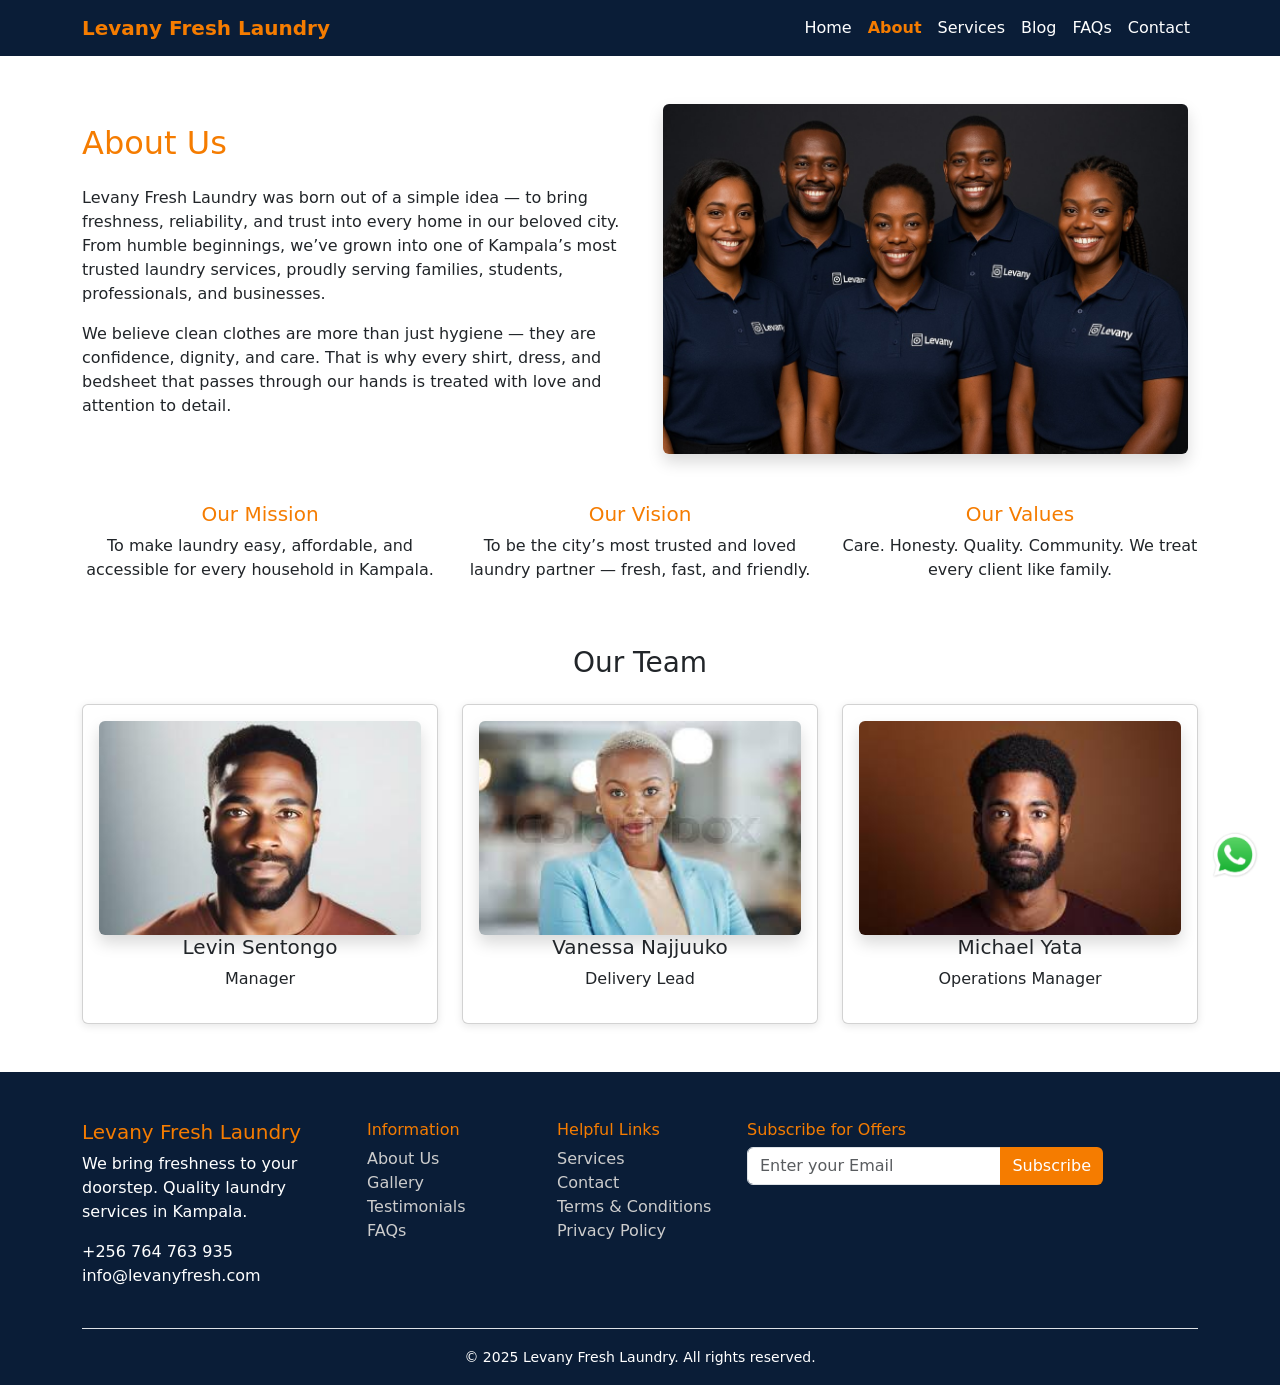
==== About.html @ 3fed4885 "Add files via upload" ====
<!DOCTYPE html>
<html lang="en">
<head>
  <meta charset="UTF-8">
  <title>Levany Fresh Laundry - Home</title>
  <meta name="viewport" content="width=device-width, initial-scale=1">
   <link rel="icon" href="./images/favicon.ico.png">
  <link href="https://cdn.jsdelivr.net/npm/bootstrap@5.3.2/dist/css/bootstrap.min.css" rel="stylesheet">
  <link rel="stylesheet" href="https://cdnjs.cloudflare.com/ajax/libs/font-awesome/6.5.0/css/all.min.css">
  <link rel="stylesheet" href="css/style.css">
</head>
<body>

<!-- Navbar -->
<nav class="navbar navbar-expand-lg navbar-dark sticky-top">
  <div class="container">
    <a class="navbar-brand" href="index.html">Levany Fresh Laundry</a>
    <button class="navbar-toggler" type="button" data-bs-toggle="collapse" data-bs-target="#navbarNav">
      <span class="navbar-toggler-icon"></span>
    </button>
    <div class="collapse navbar-collapse justify-content-end" id="navbarNav">
      <ul class="navbar-nav">
        <li class="nav-item"><a class="nav-link" href="index.html">Home</a></li>
        <li class="nav-item"><a class="nav-link active" href="about.html">About</a></li>
        <li class="nav-item"><a class="nav-link" href="services.html">Services</a></li>
        <li class="nav-item"><a class="nav-link" href="blog.html">Blog</a></li>
        <li class="nav-item"><a class="nav-link" href="faqs.html">FAQs</a></li>
        <li class="nav-item"><a class="nav-link" href="contactus.html">Contact</a></li>
      </ul>
    </div>
  </div>
</nav>

<section class="container my-5">
  <div class="row align-items-center">
    
    <!-- Text Content -->
    <div class="col-md-6">
      <h2 class="text-orange mb-4">About Us</h2>
      <p>
        Levany Fresh Laundry was born out of a simple idea — to bring freshness, reliability, and trust into every home in our beloved city. From humble beginnings, we’ve grown into one of Kampala’s most trusted laundry services, proudly serving families, students, professionals, and businesses.
      </p>
      <p>
        We believe clean clothes are more than just hygiene — they are confidence, dignity, and care. That is why every shirt, dress, and bedsheet that passes through our hands is treated with love and attention to detail.
      </p>
    </div>

    <!-- Image or Illustration -->
    <div class="col-md-6 text-center">
      <img src="images/Levany Team 3.jpg" alt="Our Team" class="img-fluid rounded shadow">
    </div>

  </div>

  <div class="row text-center mt-5">
    <div class="col-md-4">
      <h5 class="text-orange">Our Mission</h5>
      <p>To make laundry easy, affordable, and accessible for every household in Kampala.</p>
    </div>
    <div class="col-md-4">
      <h5 class="text-orange">Our Vision</h5>
      <p>To be the city’s most trusted and loved laundry partner — fresh, fast, and friendly.</p>
    </div>
    <div class="col-md-4">
      <h5 class="text-orange">Our Values</h5>
      <p>Care. Honesty. Quality. Community. We treat every client like family.</p>
    </div>
  </div>
</section>


<!-- Services -->
<section class="container my-5">
  <h3 class="text-center mb-4">Our Team</h3>
  <div class="row text-center">
    <div class="col-md-4">
      <div class="card p-3">
        <img src="images/Levin.jpg"alt="Levin Manager" class="img-fluid rounded shadow">
        <h5>Levin Sentongo</h5>
        <p>Manager</p>
      </div>
    </div>
    <div class="col-md-4">
      <div class="card p-3">
          <img src="images/Vanessa.jpeg"alt="Vanessa Delivery Lead" class="img-fluid rounded shadow">
        <h5>Vanessa Najjuuko</h5>
        <p>Delivery Lead</p>
      </div>
    </div>
    <div class="col-md-4">
      <div class="card p-3">
          <img src="images/Michael.jpeg"alt="Michael Operations Manager" class="img-fluid rounded shadow">
        <h5>Michael Yata</h5>
        <p>Operations Manager</p>
      </div>
    </div>
  </div>
</section>


<!-- WhatsApp Floating Button -->
<a href="https://wa.me/256764763935" class="whatsapp-float" target="_blank">
  <img src="images/WhatsApp.png" alt="WhatsApp Chat">
</a>

<!-- Footer -->
<footer class="footer-dark text-white pt-5 pb-3">
  <div class="container">
    <div class="row">

      <!-- About Section -->
      <div class="col-md-3">
        <h5 class="text-orange">Levany Fresh Laundry</h5>
        <p>We bring freshness to your doorstep. Quality laundry services in Kampala.</p>
        <p class="mt-3">
          <i class="bi bi-telephone"></i> +256 764 763 935<br>
          <i class="bi bi-envelope"></i> info@levanyfresh.com
        </p>
      </div>

      <!-- Information -->
      <div class="col-md-2">
        <h6 class="text-orange">Information</h6>
        <ul class="list-unstyled">
          <li><a href="about.html">About Us</a></li>
          <li><a href="gallery.html">Gallery</a></li>
          <li><a href="testimonials.html">Testimonials</a></li>
          <li><a href="faqs.html">FAQs</a></li>
        </ul>
      </div>

      <!-- Helpful Links -->
      <div class="col-md-2">
        <h6 class="text-orange">Helpful Links</h6>
        <ul class="list-unstyled">
          <li><a href="services.html">Services</a></li>
          <li><a href="contact.html">Contact</a></li>
          <li><a href="#">Terms & Conditions</a></li>
          <li><a href="#">Privacy Policy</a></li>
        </ul>
      </div>

      <!-- Subscribe -->
      <div class="col-md-4">
        <h6 class="text-orange">Subscribe for Offers</h6>
        <form>
          <div class="input-group mb-3">
            <input type="email" class="form-control" placeholder="Enter your Email">
            <button class="btn btn-orange" type="submit">Subscribe</button>
          </div>
        </form>
        <div class="social-icons">
          <a href="#"><i class="bi bi-facebook"></i></a>
          <a href="#"><i class="bi bi-twitter"></i></a>
          <a href="#"><i class="bi bi-instagram"></i></a>
          <a href="#"><i class="bi bi-whatsapp"></i></a>
        </div>
      </div>

    </div>

    <div class="text-center mt-4 border-top pt-3">
      <small>© 2025 Levany Fresh Laundry. All rights reserved.</small>
    </div>
  </div>
</footer>


<script src="https://cdn.jsdelivr.net/npm/bootstrap@5.3.2/dist/js/bootstrap.bundle.min.js"></script>
</body>
</html>
---- css/style.css ----
<!-- style.css >
body {
  font-family: 'Segoe UI', Tahoma, Geneva, Verdana, sans-serif;
  background-color: #f8f9fa;
}

.navbar {
  background-color: #0A1D37;
}

.navbar-nav .nav-link {
  color: white !important;
  transition: color 0.3s ease;
}

.navbar-nav .nav-link:hover {
  color: #F57C00 !important;
}

.navbar-nav .nav-link.active {
  color: #F57C00 !important;
  font-weight: bold;
}

.navbar-brand {
  color: #F57C00 !important;
  font-weight: bold;
}

.hero-text-overlay {
  position: absolute;
  top: 40%;
  left: 50%;
  transform: translate(-50%, -50%);
  z-index: 10;
  width: 100%;
  padding: 0 20px;
}

.carousel-inner img {
  height: 70vh;
  object-fit: cover;
}

.carousel,
.carousel-inner {
  position: relative;
}

.carousel::before {
  content: "";
  position: absolute;
  top: 0; left: 0;
  width: 100%;
  height: 100%;
  background: rgba(0, 0, 0, 0.3); /* optional: dark overlay for text visibility */
  z-index: 5;
}


.footer-dark {
  background-color: #0A1D37;
}

.footer-dark a {
  color: #ccc;
  text-decoration: none;
}

.footer-dark a:hover {
  color: #F57C00;
}

.text-orange {
  color: #F57C00;
}

.btn-orange {
  background-color: #F57C00;
  color: #fff;
  border: none;
}

.btn-orange:hover {
  background-color: #d96500;
}

.social-icons a {
  display: inline-block;
  margin-right: 10px;
  color: #F57C00;
  font-size: 1.25rem;
}


.whatsapp-float {
  position: fixed;
  bottom: 20px;
  right: 20px;
  z-index: 100;
}

.whatsapp-float img {
  width: 50px;
  height: 50px;
}

.card {
  box-shadow: 0 2px 8px rgba(0,0,0,0.1);
}

.table th, .table td {
  vertical-align: middle;
}
.card.h-100 {
  display: flex;
  flex-direction: column;
  justify-content: center;
}
.text-orange {
  color: #F57C00;
}

section img {
  max-height: 350px;
  object-fit: cover;
}
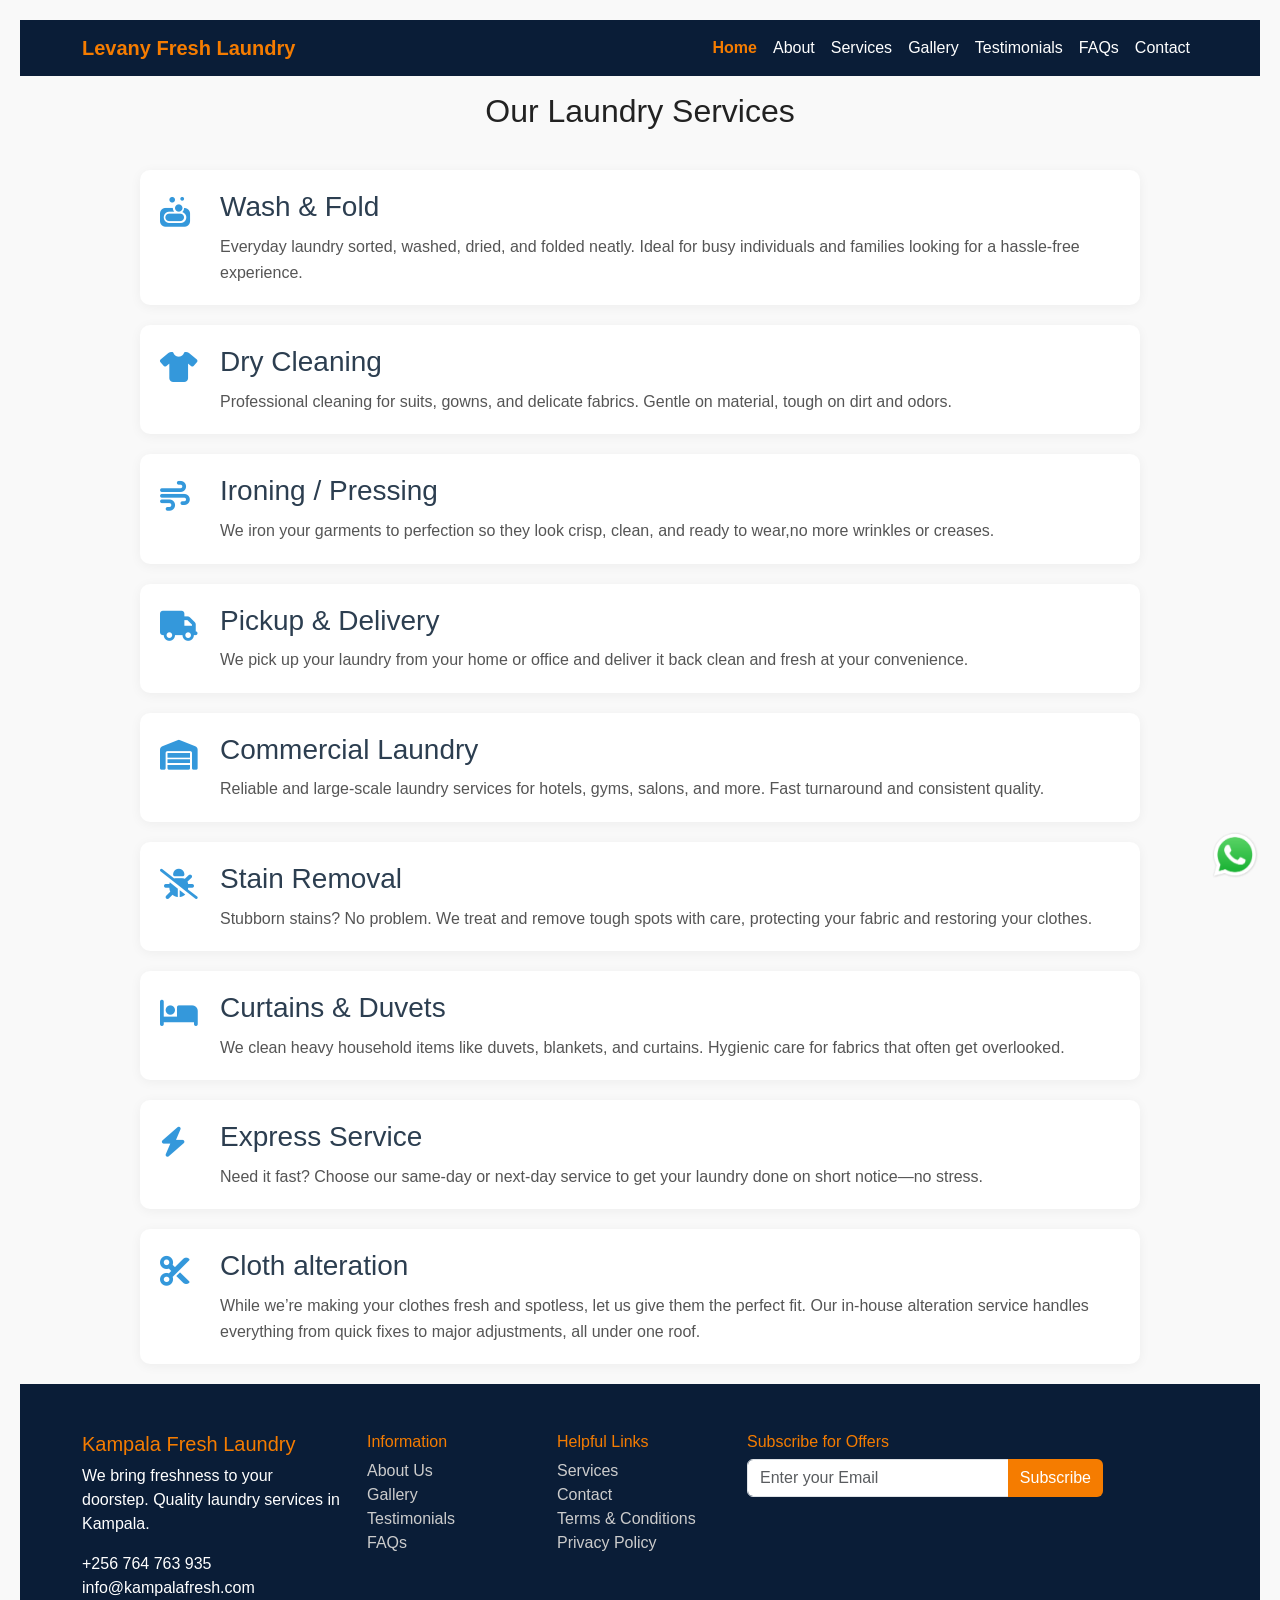
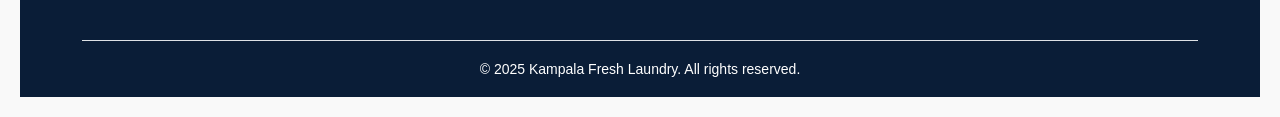
==== commit e29a6f9f: "Add files via upload" ====
--- a/About.html
+++ b/About.html
@@ -4,10 +4,69 @@
   <meta charset="UTF-8">
   <title>Levany Fresh Laundry - Home</title>
   <meta name="viewport" content="width=device-width, initial-scale=1">
-   <link rel="icon" href="./images/favicon.ico.png">
   <link href="https://cdn.jsdelivr.net/npm/bootstrap@5.3.2/dist/css/bootstrap.min.css" rel="stylesheet">
   <link rel="stylesheet" href="https://cdnjs.cloudflare.com/ajax/libs/font-awesome/6.5.0/css/all.min.css">
   <link rel="stylesheet" href="css/style.css">
+  <style>
+    body {
+      font-family: Arial, sans-serif;
+      padding: 20px;
+      background-color: #f9f9f9;
+      margin: 0;
+    }
+
+    .services-section {
+      max-width: 1000px;
+      margin: 0 auto;
+    }
+
+    .services-section h2 {
+      text-align: center;
+      margin-bottom: 40px;
+      font-size: 2rem;
+      color: #222;
+    }
+
+    .service-card {
+      display: flex;
+      align-items: flex-start;
+      gap: 20px;
+      background: white;
+      padding: 20px;
+      margin-bottom: 20px;
+      border-radius: 10px;
+      box-shadow: 0 2px 12px rgba(0, 0, 0, 0.05);
+    }
+
+    .service-icon {
+      font-size: 30px;
+      color: #3498db;
+      min-width: 40px;
+    }
+
+    .service-content h3 {
+      margin: 0 0 10px;
+      color: #2c3e50;
+    }
+
+    .service-content p {
+      color: #555;
+      line-height: 1.6;
+      margin: 0;
+    }
+
+    /* Responsive Layout */
+    @media (max-width: 768px) {
+      .service-card {
+        flex-direction: column;
+        align-items: flex-start;
+      }
+
+      .service-icon {
+        font-size: 26px;
+      }
+    }
+  </style>
 </head>
 <body>
 
@@ -20,10 +79,11 @@
     </button>
     <div class="collapse navbar-collapse justify-content-end" id="navbarNav">
       <ul class="navbar-nav">
-        <li class="nav-item"><a class="nav-link" href="index.html">Home</a></li>
-        <li class="nav-item"><a class="nav-link active" href="about.html">About</a></li>
+        <li class="nav-item"><a class="nav-link active" href="index.html">Home</a></li>
+        <li class="nav-item"><a class="nav-link" href="about.html">About</a></li>
         <li class="nav-item"><a class="nav-link" href="services.html">Services</a></li>
-        <li class="nav-item"><a class="nav-link" href="blog.html">Blog</a></li>
+        <li class="nav-item"><a class="nav-link" href="gallery.html">Gallery</a></li>
+        <li class="nav-item"><a class="nav-link" href="testimonials.html">Testimonials</a></li>
         <li class="nav-item"><a class="nav-link" href="faqs.html">FAQs</a></li>
         <li class="nav-item"><a class="nav-link" href="contactus.html">Contact</a></li>
       </ul>
@@ -31,71 +91,86 @@
   </div>
 </nav>
 
-<section class="container my-5">
-  <div class="row align-items-center">
-    
-    <!-- Text Content -->
-    <div class="col-md-6">
-      <h2 class="text-orange mb-4">About Us</h2>
-      <p>
-        Levany Fresh Laundry was born out of a simple idea — to bring freshness, reliability, and trust into every home in our beloved city. From humble beginnings, we’ve grown into one of Kampala’s most trusted laundry services, proudly serving families, students, professionals, and businesses.
-      </p>
-      <p>
-        We believe clean clothes are more than just hygiene — they are confidence, dignity, and care. That is why every shirt, dress, and bedsheet that passes through our hands is treated with love and attention to detail.
-      </p>
-    </div>
-
-    <!-- Image or Illustration -->
-    <div class="col-md-6 text-center">
-      <img src="images/Levany Team 3.jpg" alt="Our Team" class="img-fluid rounded shadow">
-    </div>
-
-  </div>
-
-  <div class="row text-center mt-5">
-    <div class="col-md-4">
-      <h5 class="text-orange">Our Mission</h5>
-      <p>To make laundry easy, affordable, and accessible for every household in Kampala.</p>
-    </div>
-    <div class="col-md-4">
-      <h5 class="text-orange">Our Vision</h5>
-      <p>To be the city’s most trusted and loved laundry partner — fresh, fast, and friendly.</p>
-    </div>
-    <div class="col-md-4">
-      <h5 class="text-orange">Our Values</h5>
-      <p>Care. Honesty. Quality. Community. We treat every client like family.</p>
-    </div>
-  </div>
-</section>
-
-
-<!-- Services -->
-<section class="container my-5">
-  <h3 class="text-center mb-4">Our Team</h3>
-  <div class="row text-center">
-    <div class="col-md-4">
-      <div class="card p-3">
-        <img src="images/Levin.jpg"alt="Levin Manager" class="img-fluid rounded shadow">
-        <h5>Levin Sentongo</h5>
-        <p>Manager</p>
-      </div>
-    </div>
-    <div class="col-md-4">
-      <div class="card p-3">
-          <img src="images/Vanessa.jpeg"alt="Vanessa Delivery Lead" class="img-fluid rounded shadow">
-        <h5>Vanessa Najjuuko</h5>
-        <p>Delivery Lead</p>
-      </div>
-    </div>
-    <div class="col-md-4">
-      <div class="card p-3">
-          <img src="images/Michael.jpeg"alt="Michael Operations Manager" class="img-fluid rounded shadow">
-        <h5>Michael Yata</h5>
-        <p>Operations Manager</p>
-      </div>
-    </div>
-  </div>
-</section>
+<p><section class="services-section">
+    <h2>Our Laundry Services</h2>
+
+    <div class="service-card">
+      <div class="service-icon"><i class="fas fa-soap"></i></div>
+      <div class="service-content">
+        <h3>Wash & Fold</h3>
+        <p>Everyday laundry sorted, washed, dried, and folded neatly. Ideal for busy individuals and families looking for a hassle-free experience.</p>
+      </div>
+    </div>
+
+    <div class="service-card">
+      <div class="service-icon"><i class="fas fa-tshirt"></i></div>
+      <div class="service-content">
+        <h3>Dry Cleaning</h3>
+        <p>Professional cleaning for suits, gowns, and delicate fabrics. Gentle on material, tough on dirt and odors.</p>
+      </div>
+    </div>
+
+    <div class="service-card">
+      <div class="service-icon"><i class="fas fa-wind"></i></div>
+      <div class="service-content">
+        <h3>Ironing / Pressing</h3>
+        <p>We iron your garments to perfection so they look crisp, clean, and ready to wear,no more wrinkles or creases.</p>
+      </div>
+    </div>
+
+    <div class="service-card">
+      <div class="service-icon"><i class="fas fa-truck"></i></div>
+      <div class="service-content">
+        <h3>Pickup & Delivery</h3>
+        <p>We pick up your laundry from your home or office and deliver it back clean and fresh at your convenience.</p>
+      </div>
+    </div>
+
+    <div class="service-card">
+      <div class="service-icon"><i class="fas fa-warehouse"></i></div>
+      <div class="service-content">
+        <h3>Commercial Laundry</h3>
+        <p>Reliable and large-scale laundry services for hotels, gyms, salons, and more. Fast turnaround and consistent quality.</p>
+      </div>
+    </div>
+
+    <div class="service-card">
+      <div class="service-icon"><i class="fas fa-bug-slash"></i></div>
+      <div class="service-content">
+        <h3>Stain Removal</h3>
+        <p>Stubborn stains? No problem. We treat and remove tough spots with care, protecting your fabric and restoring your clothes.</p>
+      </div>
+    </div>
+
+    <div class="service-card">
+      <div class="service-icon"><i class="fas fa-bed"></i></div>
+      <div class="service-content">
+        <h3>Curtains & Duvets</h3>
+        <p>We clean heavy household items like duvets, blankets, and curtains. Hygienic care for fabrics that often get overlooked.</p>
+      </div>
+    </div>
+
+    <div class="service-card">
+      <div class="service-icon"><i class="fas fa-bolt"></i></div>
+      <div class="service-content">
+        <h3>Express Service</h3>
+        <p>Need it fast? Choose our same-day or next-day service to get your laundry done on short notice—no stress.</p>
+      </div>
+    </div>
+
+    <div class="service-card">
+      <div class="service-icon"><i class="fas fa-scissors"></i></div>
+      <div class="service-content">
+        <h3>Cloth alteration</h3>
+        <p>While we’re making your clothes fresh and spotless, let us give them the perfect fit. Our in-house alteration service handles everything from quick fixes to major adjustments, all under one roof.</p>
+
+    </div></style>
+</head>
+<body>
+  
+  </section>
+</p>
+
 
 
 <!-- WhatsApp Floating Button -->
@@ -110,11 +185,11 @@
 
       <!-- About Section -->
       <div class="col-md-3">
-        <h5 class="text-orange">Levany Fresh Laundry</h5>
+        <h5 class="text-orange">Kampala Fresh Laundry</h5>
         <p>We bring freshness to your doorstep. Quality laundry services in Kampala.</p>
         <p class="mt-3">
           <i class="bi bi-telephone"></i> +256 764 763 935<br>
-          <i class="bi bi-envelope"></i> info@levanyfresh.com
+          <i class="bi bi-envelope"></i> info@kampalafresh.com
         </p>
       </div>
 
@@ -160,7 +235,7 @@
     </div>
 
     <div class="text-center mt-4 border-top pt-3">
-      <small>© 2025 Levany Fresh Laundry. All rights reserved.</small>
+      <small>© 2025 Kampala Fresh Laundry. All rights reserved.</small>
     </div>
   </div>
 </footer>
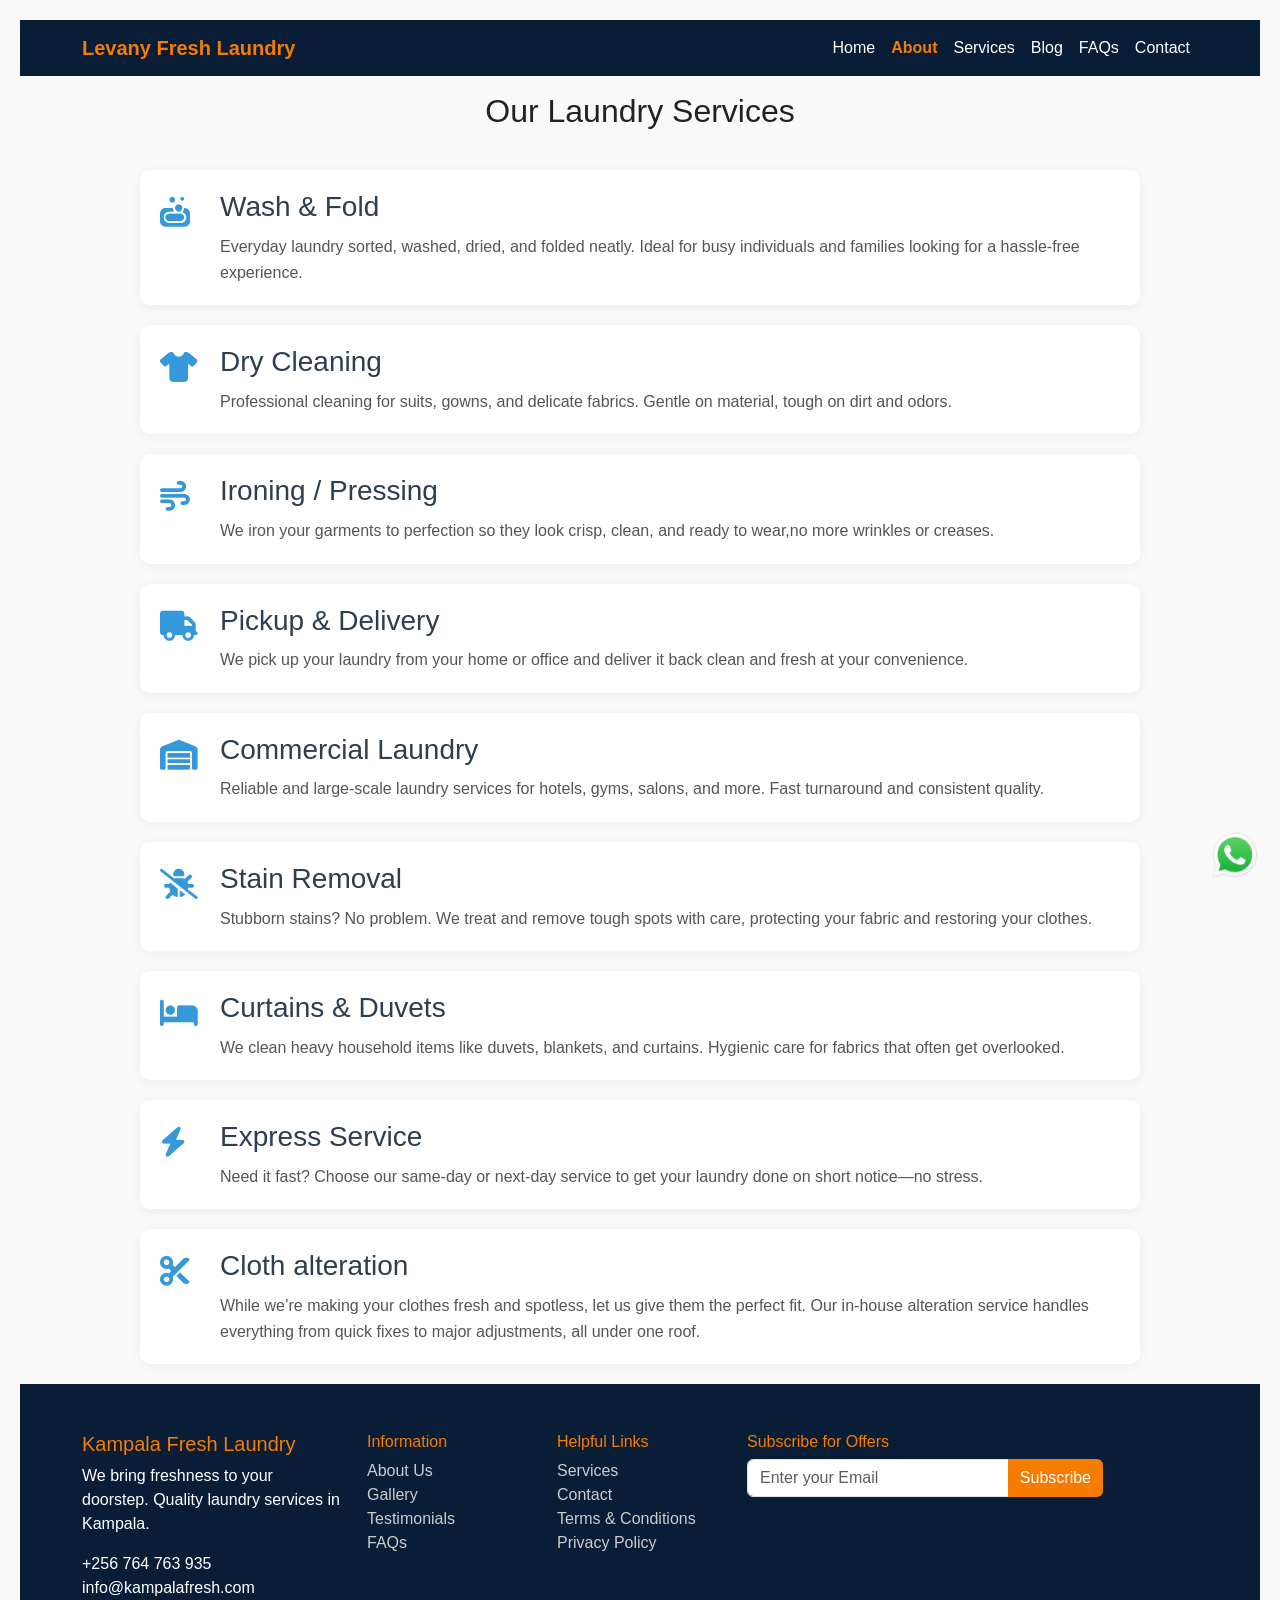
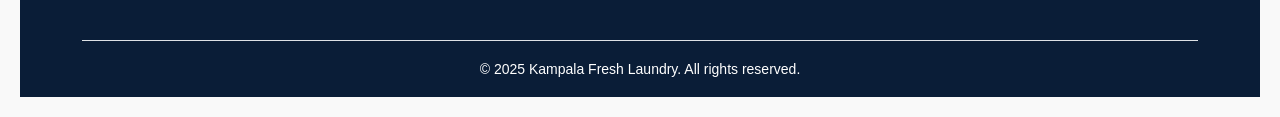
==== commit 4daf24ca: "Update About.html" ====
--- a/About.html
+++ b/About.html
@@ -79,11 +79,10 @@
     </button>
     <div class="collapse navbar-collapse justify-content-end" id="navbarNav">
       <ul class="navbar-nav">
-        <li class="nav-item"><a class="nav-link active" href="index.html">Home</a></li>
-        <li class="nav-item"><a class="nav-link" href="about.html">About</a></li>
+        <li class="nav-item"><a class="nav-link" href="index.html">Home</a></li>
+        <li class="nav-item"><a class="nav-link active" href="About.html">About</a></li>
         <li class="nav-item"><a class="nav-link" href="services.html">Services</a></li>
-        <li class="nav-item"><a class="nav-link" href="gallery.html">Gallery</a></li>
-        <li class="nav-item"><a class="nav-link" href="testimonials.html">Testimonials</a></li>
+        <li class="nav-item"><a class="nav-link" href="blog.html">Blog</a></li>
         <li class="nav-item"><a class="nav-link" href="faqs.html">FAQs</a></li>
         <li class="nav-item"><a class="nav-link" href="contactus.html">Contact</a></li>
       </ul>
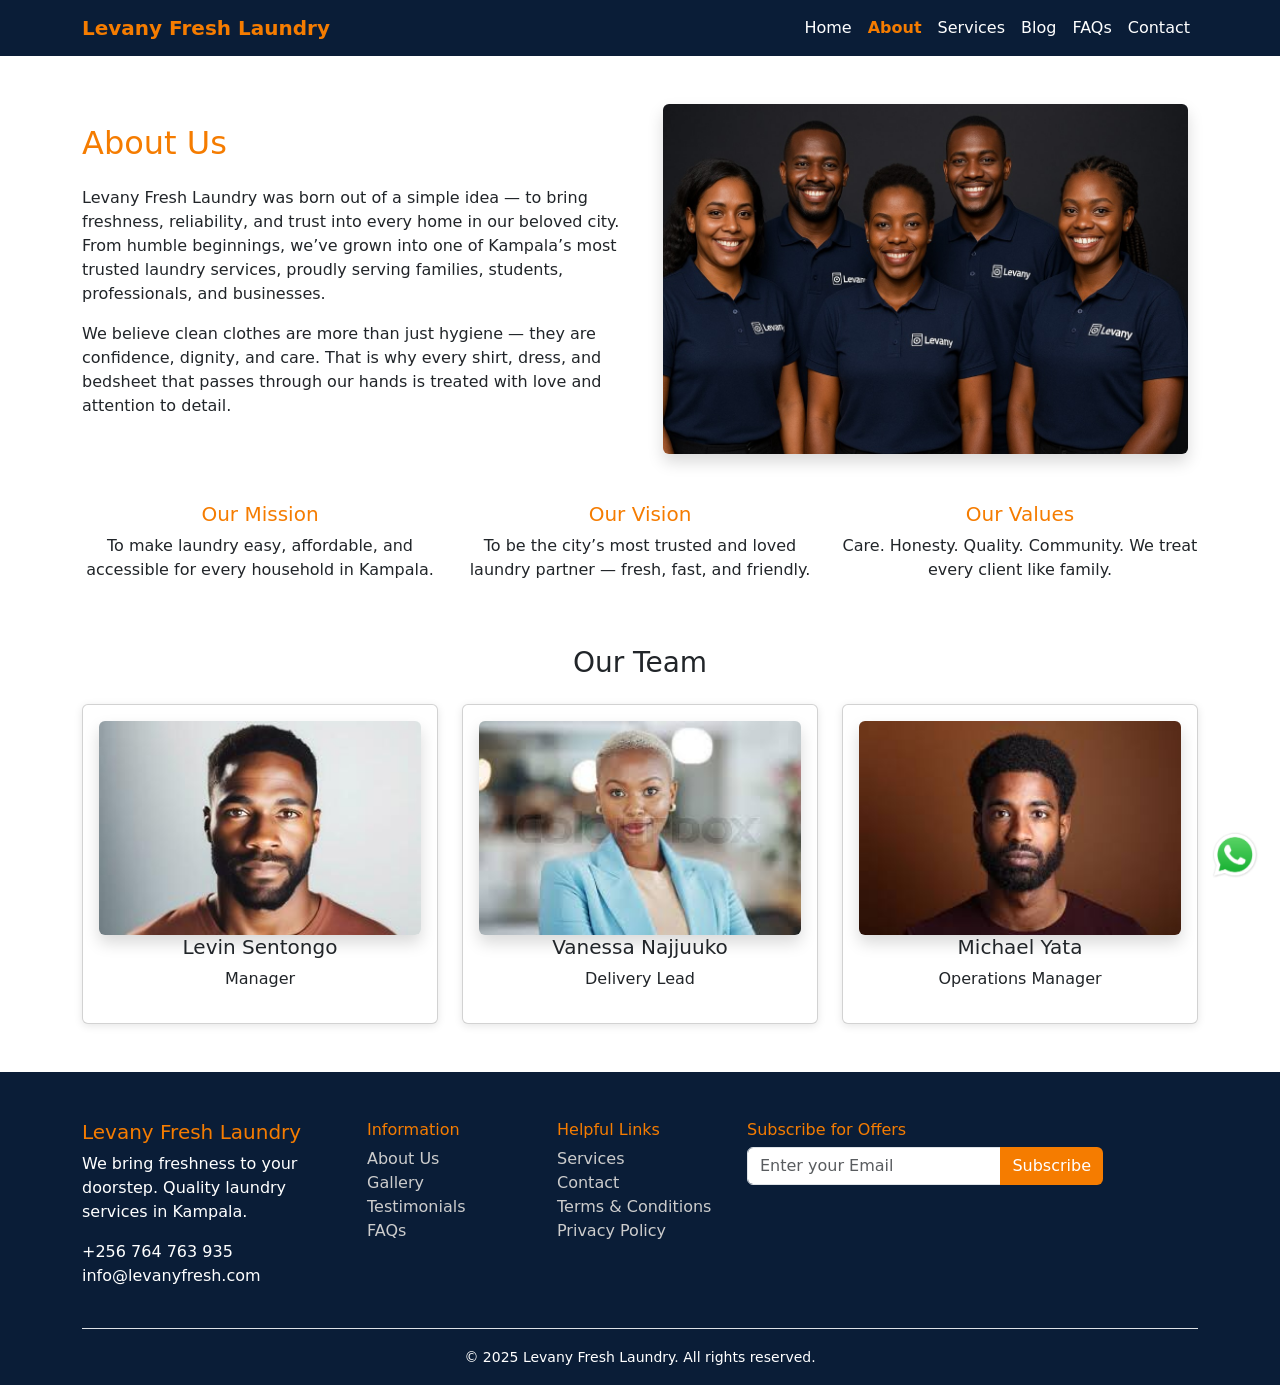
==== commit 2138488d: "Update About.html" ====
--- a/About.html
+++ b/About.html
@@ -4,69 +4,10 @@
   <meta charset="UTF-8">
   <title>Levany Fresh Laundry - Home</title>
   <meta name="viewport" content="width=device-width, initial-scale=1">
+   <link rel="icon" href="./images/favicon.ico.png">
   <link href="https://cdn.jsdelivr.net/npm/bootstrap@5.3.2/dist/css/bootstrap.min.css" rel="stylesheet">
   <link rel="stylesheet" href="https://cdnjs.cloudflare.com/ajax/libs/font-awesome/6.5.0/css/all.min.css">
   <link rel="stylesheet" href="css/style.css">
-  <style>
-    body {
-      font-family: Arial, sans-serif;
-      padding: 20px;
-      background-color: #f9f9f9;
-      margin: 0;
-    }
-
-    .services-section {
-      max-width: 1000px;
-      margin: 0 auto;
-    }
-
-    .services-section h2 {
-      text-align: center;
-      margin-bottom: 40px;
-      font-size: 2rem;
-      color: #222;
-    }
-
-    .service-card {
-      display: flex;
-      align-items: flex-start;
-      gap: 20px;
-      background: white;
-      padding: 20px;
-      margin-bottom: 20px;
-      border-radius: 10px;
-      box-shadow: 0 2px 12px rgba(0, 0, 0, 0.05);
-    }
-
-    .service-icon {
-      font-size: 30px;
-      color: #3498db;
-      min-width: 40px;
-    }
-
-    .service-content h3 {
-      margin: 0 0 10px;
-      color: #2c3e50;
-    }
-
-    .service-content p {
-      color: #555;
-      line-height: 1.6;
-      margin: 0;
-    }
-
-    /* Responsive Layout */
-    @media (max-width: 768px) {
-      .service-card {
-        flex-direction: column;
-        align-items: flex-start;
-      }
-
-      .service-icon {
-        font-size: 26px;
-      }
-    }
-  </style>
 </head>
 <body>
 
@@ -80,7 +21,7 @@
     <div class="collapse navbar-collapse justify-content-end" id="navbarNav">
       <ul class="navbar-nav">
         <li class="nav-item"><a class="nav-link" href="index.html">Home</a></li>
-        <li class="nav-item"><a class="nav-link active" href="About.html">About</a></li>
+        <li class="nav-item"><a class="nav-link active" href="about.html">About</a></li>
         <li class="nav-item"><a class="nav-link" href="services.html">Services</a></li>
         <li class="nav-item"><a class="nav-link" href="blog.html">Blog</a></li>
         <li class="nav-item"><a class="nav-link" href="faqs.html">FAQs</a></li>
@@ -90,86 +31,71 @@
   </div>
 </nav>
 
-<p><section class="services-section">
-    <h2>Our Laundry Services</h2>
+<section class="container my-5">
+  <div class="row align-items-center">
+    
+    <!-- Text Content -->
+    <div class="col-md-6">
+      <h2 class="text-orange mb-4">About Us</h2>
+      <p>
+        Levany Fresh Laundry was born out of a simple idea — to bring freshness, reliability, and trust into every home in our beloved city. From humble beginnings, we’ve grown into one of Kampala’s most trusted laundry services, proudly serving families, students, professionals, and businesses.
+      </p>
+      <p>
+        We believe clean clothes are more than just hygiene — they are confidence, dignity, and care. That is why every shirt, dress, and bedsheet that passes through our hands is treated with love and attention to detail.
+      </p>
+    </div>
 
-    <div class="service-card">
-      <div class="service-icon"><i class="fas fa-soap"></i></div>
-      <div class="service-content">
-        <h3>Wash & Fold</h3>
-        <p>Everyday laundry sorted, washed, dried, and folded neatly. Ideal for busy individuals and families looking for a hassle-free experience.</p>
+    <!-- Image or Illustration -->
+    <div class="col-md-6 text-center">
+      <img src="images/Levany Team 3.jpg" alt="Our Team" class="img-fluid rounded shadow">
+    </div>
+
+  </div>
+
+  <div class="row text-center mt-5">
+    <div class="col-md-4">
+      <h5 class="text-orange">Our Mission</h5>
+      <p>To make laundry easy, affordable, and accessible for every household in Kampala.</p>
+    </div>
+    <div class="col-md-4">
+      <h5 class="text-orange">Our Vision</h5>
+      <p>To be the city’s most trusted and loved laundry partner — fresh, fast, and friendly.</p>
+    </div>
+    <div class="col-md-4">
+      <h5 class="text-orange">Our Values</h5>
+      <p>Care. Honesty. Quality. Community. We treat every client like family.</p>
+    </div>
+  </div>
+</section>
+
+
+<!-- Services -->
+<section class="container my-5">
+  <h3 class="text-center mb-4">Our Team</h3>
+  <div class="row text-center">
+    <div class="col-md-4">
+      <div class="card p-3">
+        <img src="images/Levin.jpg"alt="Levin Manager" class="img-fluid rounded shadow">
+        <h5>Levin Sentongo</h5>
+        <p>Manager</p>
       </div>
     </div>
-
-    <div class="service-card">
-      <div class="service-icon"><i class="fas fa-tshirt"></i></div>
-      <div class="service-content">
-        <h3>Dry Cleaning</h3>
-        <p>Professional cleaning for suits, gowns, and delicate fabrics. Gentle on material, tough on dirt and odors.</p>
+    <div class="col-md-4">
+      <div class="card p-3">
+          <img src="images/Vanessa.jpeg"alt="Vanessa Delivery Lead" class="img-fluid rounded shadow">
+        <h5>Vanessa Najjuuko</h5>
+        <p>Delivery Lead</p>
       </div>
     </div>
-
-    <div class="service-card">
-      <div class="service-icon"><i class="fas fa-wind"></i></div>
-      <div class="service-content">
-        <h3>Ironing / Pressing</h3>
-        <p>We iron your garments to perfection so they look crisp, clean, and ready to wear,no more wrinkles or creases.</p>
+    <div class="col-md-4">
+      <div class="card p-3">
+          <img src="images/Michael.jpeg"alt="Michael Operations Manager" class="img-fluid rounded shadow">
+        <h5>Michael Yata</h5>
+        <p>Operations Manager</p>
       </div>
     </div>
-
-    <div class="service-card">
-      <div class="service-icon"><i class="fas fa-truck"></i></div>
-      <div class="service-content">
-        <h3>Pickup & Delivery</h3>
-        <p>We pick up your laundry from your home or office and deliver it back clean and fresh at your convenience.</p>
-      </div>
-    </div>
-
-    <div class="service-card">
-      <div class="service-icon"><i class="fas fa-warehouse"></i></div>
-      <div class="service-content">
-        <h3>Commercial Laundry</h3>
-        <p>Reliable and large-scale laundry services for hotels, gyms, salons, and more. Fast turnaround and consistent quality.</p>
-      </div>
-    </div>
-
-    <div class="service-card">
-      <div class="service-icon"><i class="fas fa-bug-slash"></i></div>
-      <div class="service-content">
-        <h3>Stain Removal</h3>
-        <p>Stubborn stains? No problem. We treat and remove tough spots with care, protecting your fabric and restoring your clothes.</p>
-      </div>
-    </div>
-
-    <div class="service-card">
-      <div class="service-icon"><i class="fas fa-bed"></i></div>
-      <div class="service-content">
-        <h3>Curtains & Duvets</h3>
-        <p>We clean heavy household items like duvets, blankets, and curtains. Hygienic care for fabrics that often get overlooked.</p>
-      </div>
-    </div>
-
-    <div class="service-card">
-      <div class="service-icon"><i class="fas fa-bolt"></i></div>
-      <div class="service-content">
-        <h3>Express Service</h3>
-        <p>Need it fast? Choose our same-day or next-day service to get your laundry done on short notice—no stress.</p>
-      </div>
-    </div>
-
-    <div class="service-card">
-      <div class="service-icon"><i class="fas fa-scissors"></i></div>
-      <div class="service-content">
-        <h3>Cloth alteration</h3>
-        <p>While we’re making your clothes fresh and spotless, let us give them the perfect fit. Our in-house alteration service handles everything from quick fixes to major adjustments, all under one roof.</p>
-
-    </div></style>
-</head>
-<body>
-  
-  </section>
-</p>
-
+  </div>
+</section>
 
 
 <!-- WhatsApp Floating Button -->
@@ -184,11 +110,11 @@
 
       <!-- About Section -->
       <div class="col-md-3">
-        <h5 class="text-orange">Kampala Fresh Laundry</h5>
+        <h5 class="text-orange">Levany Fresh Laundry</h5>
         <p>We bring freshness to your doorstep. Quality laundry services in Kampala.</p>
         <p class="mt-3">
           <i class="bi bi-telephone"></i> +256 764 763 935<br>
-          <i class="bi bi-envelope"></i> info@kampalafresh.com
+          <i class="bi bi-envelope"></i> info@levanyfresh.com
         </p>
       </div>
 
@@ -234,7 +160,7 @@
     </div>
 
     <div class="text-center mt-4 border-top pt-3">
-      <small>© 2025 Kampala Fresh Laundry. All rights reserved.</small>
+      <small>© 2025 Levany Fresh Laundry. All rights reserved.</small>
     </div>
   </div>
 </footer>
